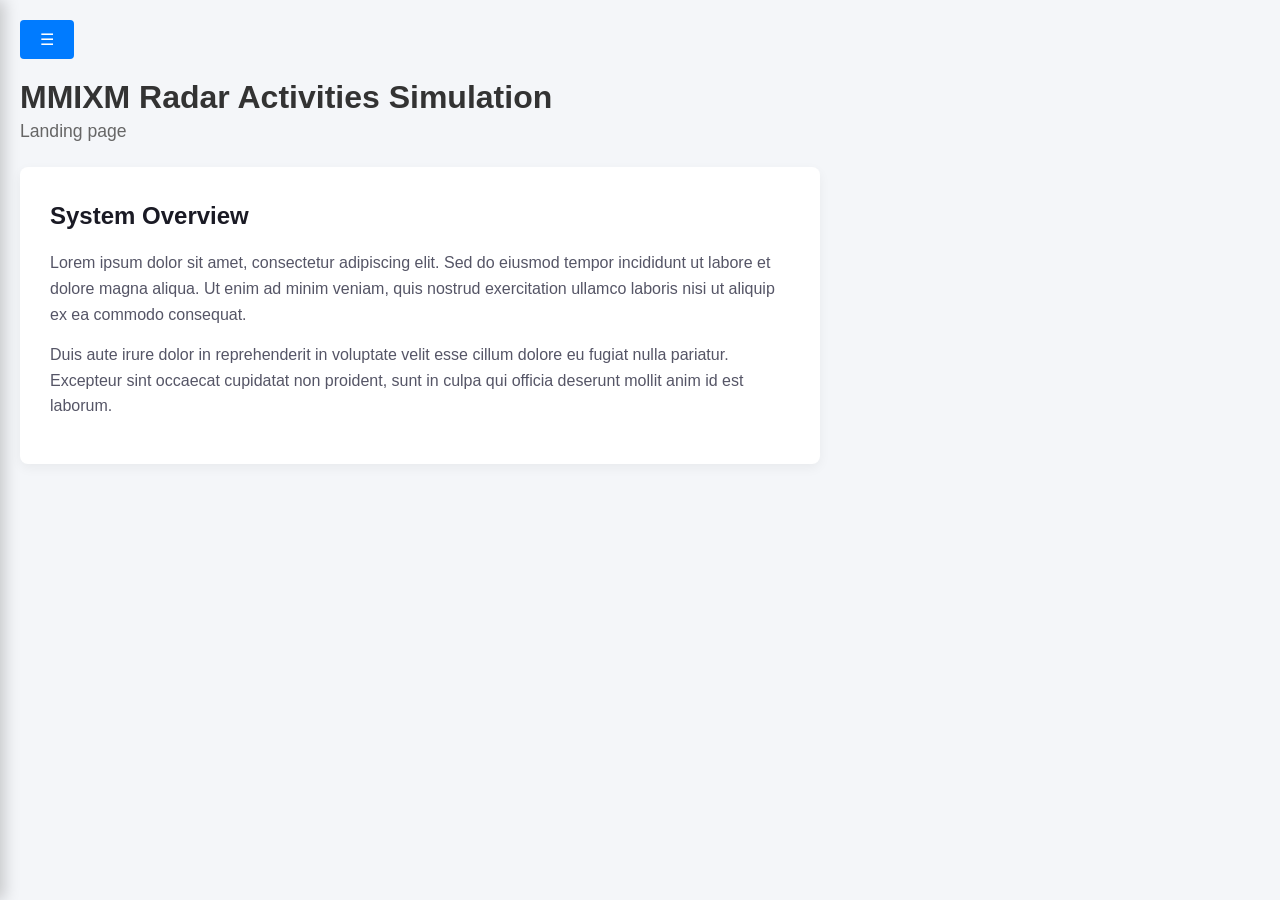
==== templates/index.html @ da2c77c7 "Add files via upload" ====
<!-- templates/index.html -->
<!DOCTYPE html>
<html lang="en">
<head>
    <meta charset="UTF-8">
    <meta name="viewport" content="width=device-width, initial-scale=1.0">
    <title>MMIXM Simulation Dashboard</title>
    <link rel="stylesheet" href="/static/Css/styles.css">
</head>
<body>
    <button id="open-btn" class="toggle-btn">☰</button>

    <div id="sidebar-overlay" class="overlay"></div>

    <aside id="sidebar" class="sidebar">
        <div class="sidebar-header">
            <h3>Navigation</h3>
            <button id="close-btn" class="close-btn">&times;</button>
        </div>
        <nav class="sidebar-links">
            <a href="/">Homepage</a>
            <a href="#">Dashboard</a>
            <a href="/map">Worldmap</a>
            <a href="/create">Manual Input</a>
        </nav>
    </aside>

    <main class="main-content">
        <h1>MMIXM Radar Activities Simulation</h1>
        <p class="subtitle">Landing page</p>
        
        <div class="content-card">
            <h2>System Overview</h2>
            <p>Lorem ipsum dolor sit amet, consectetur adipiscing elit. Sed do eiusmod tempor incididunt ut labore et dolore magna aliqua. Ut enim ad minim veniam, quis nostrud exercitation ullamco laboris nisi ut aliquip ex ea commodo consequat.</p>
            <p>Duis aute irure dolor in reprehenderit in voluptate velit esse cillum dolore eu fugiat nulla pariatur. Excepteur sint occaecat cupidatat non proident, sunt in culpa qui officia deserunt mollit anim id est laborum.</p>
        </div>
    </main>

    <script src="/static/temp.js"></script>
</body>
</html>
---- static/Css/styles.css ----
* {
    margin: 0;
    padding: 0;
    box-sizing: border-box;
    font-family: 'Segoe UI', Tahoma, Geneva, Verdana, sans-serif;
}

/* Content Card layout rules for homepage view blocks */
.content-card {
    background-color: #ffffff;
    padding: 30px;
    border-radius: 8px;
    margin-top: 25px;
    box-shadow: 0 4px 12px rgba(0, 0, 0, 0.05);
    max-width: 800px;
    line-height: 1.6;
}

.content-card h2 {
    margin-bottom: 15px;
    color: #1a1a24;
}

.content-card p {
    margin-bottom: 15px;
    color: #555566;
}

.subtitle {
    color: #666;
    margin-top: 5px;
    font-size: 1.1rem;
}

body {
    background-color: #f4f6f9;
    color: #333;
    padding: 20px;
}

/* Trigger Button Styling */
.toggle-btn {
    padding: 10px 20px;
    font-size: 16px;
    background-color: #007bff;
    color: white;
    border: none;
    border-radius: 4px;
    cursor: pointer;
    transition: background 0.2s;
}

.toggle-btn:hover {
    background-color: #0056b3;
}

/* Sidebar Styling Drawer hidden off-screen left by default */
.sidebar {
    position: fixed;
    top: 0;
    left: 0;
    width: 280px;
    height: 100vh;
    background-color: #1a1a24;
    color: white;
    z-index: 1000;
    transform: translateX(-100%);
    transition: transform 0.3s ease-in-out;
    box-shadow: 4px 0 15px rgba(0, 0, 0, 0.2);
    display: flex;
    flex-direction: column;
}

/* Modifier Class active state to reveal sidebar */
.sidebar.active {
    transform: translateX(0);
}

/* Sidebar Components */
.sidebar-header {
    padding: 20px;
    display: flex;
    justify-content: space-between;
    align-items: center;
    border-bottom: 1px solid #2d2d3f;
}

.close-btn {
    background: none;
    border: none;
    color: #fff;
    font-size: 28px;
    cursor: pointer;
    line-height: 1;
}

.sidebar-links {
    display: flex;
    flex-direction: column;
    padding: 20px 0;
}

.sidebar-links a {
    padding: 15px 20px;
    color: #cbd5e1;
    text-decoration: none;
    font-size: 16px;
    transition: all 0.2s;
}

.sidebar-links a:hover {
    background-color: #2d2d3f;
    color: #fff;
    padding-left: 25px; /* Slight push animation */
}

/* Backdrop Overlay styling */
.overlay {
    position: fixed;
    top: 0;
    left: 0;
    width: 100vw;
    height: 100vh;
    background-color: rgba(0, 0, 0, 0.5);
    z-index: 999;
    opacity: 0;
    pointer-events: none;
    transition: opacity 0.3s ease-in-out;
}

.overlay.active {
    opacity: 1;
    pointer-events: auto;
}

/* Main Content Area adjustments */
.main-content {
    margin-top: 20px;
    width: 100%;
}

.map-container {
    position: relative;
    width: 100%;
    height: 600px; 
    border-radius: 8px;
    overflow: hidden;
    box-shadow: 0 4px 12px rgba(0, 0, 0, 0.1);
}

.map-container .folium-map,
.map-container > div {
    width: 100% !important;
    height: 100% !important;
    position: relative !important;
}

/* Container Box Frame footprint */
.map-container {
    width: 100%;
    height: 600px;
    border-radius: 8px;
    overflow: hidden;
    box-shadow: 0 4px 12px rgba(0, 0, 0, 0.1);
    background-color: #e5e5e5;
}

.map-frame {
    width: 100%;
    height: 100%;
    border: none;
    display: block;
}

#xml-content {
    white-space: pre;       
    overflow-x: auto;       
    display: block;         
    max-width: 100%;
    background-color: #eee;
    padding: 10px;
    border: 1px solid #ccc;
    font-family: monospace;
}
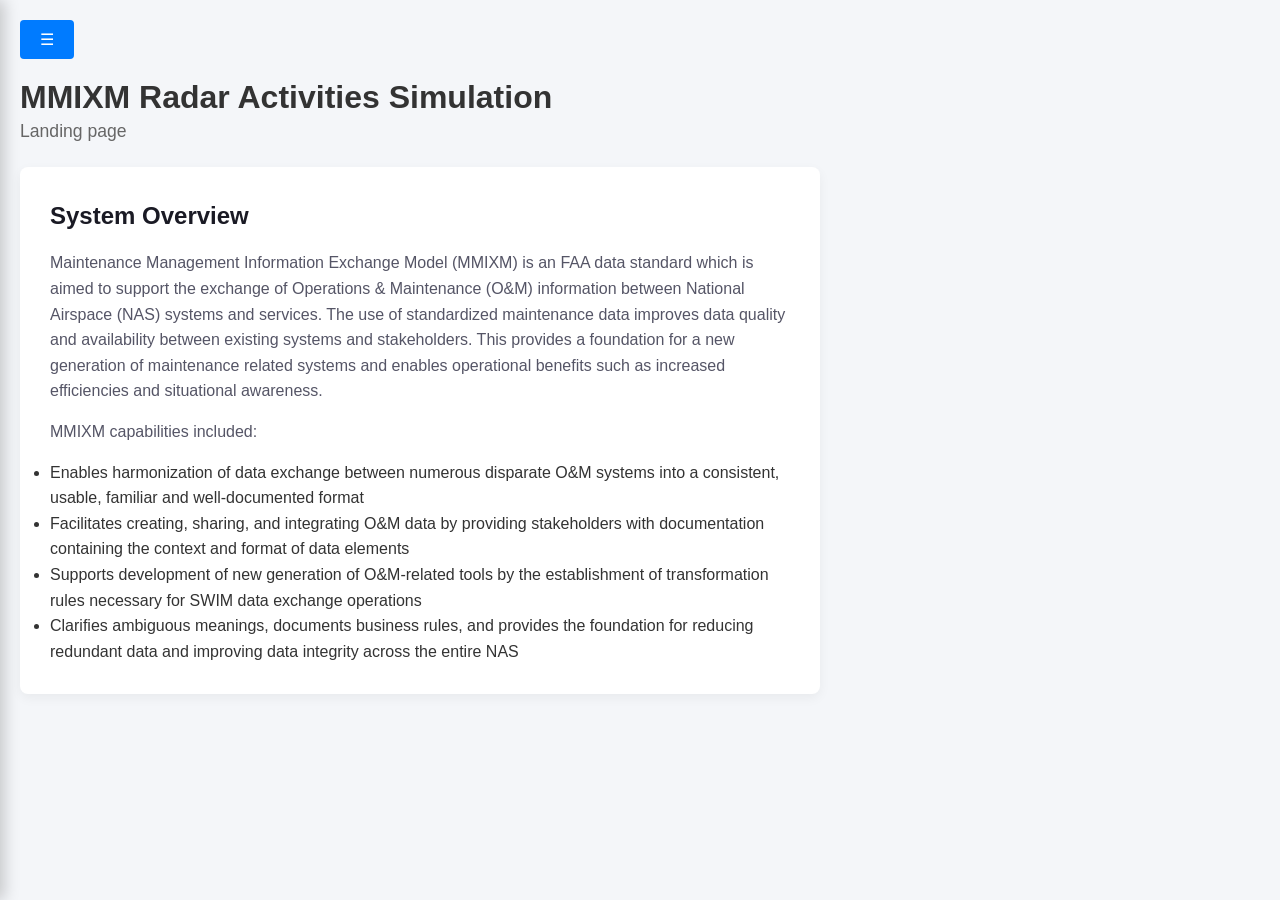
==== commit d8b2eec6: "Created the manual input to output xml file in MMIXM format. Changed MIXXM_3 to MIXXM.  Created an f" ====
--- a/templates/index.html
+++ b/templates/index.html
@@ -31,8 +31,14 @@
         
         <div class="content-card">
             <h2>System Overview</h2>
-            <p>Lorem ipsum dolor sit amet, consectetur adipiscing elit. Sed do eiusmod tempor incididunt ut labore et dolore magna aliqua. Ut enim ad minim veniam, quis nostrud exercitation ullamco laboris nisi ut aliquip ex ea commodo consequat.</p>
-            <p>Duis aute irure dolor in reprehenderit in voluptate velit esse cillum dolore eu fugiat nulla pariatur. Excepteur sint occaecat cupidatat non proident, sunt in culpa qui officia deserunt mollit anim id est laborum.</p>
+            <p>Maintenance Management Information Exchange Model (MMIXM) is an FAA data standard which is aimed to support the exchange of Operations & Maintenance (O&M) information between National Airspace (NAS) systems and services. The use of standardized maintenance data improves data quality and availability between existing systems and stakeholders. This provides a foundation for a new generation of maintenance related systems and enables operational benefits such as increased efficiencies and situational awareness.</p>
+            <p>MMIXM capabilities included:</p>
+            <ul>
+                <li>Enables harmonization of data exchange between numerous disparate O&M systems into a consistent, usable, familiar and well-documented format</li>
+                <li>Facilitates creating, sharing, and integrating O&M data by providing stakeholders with documentation containing the context and format of data elements</li>
+                <li>Supports development of new generation of O&M-related tools by the establishment of transformation rules necessary for SWIM data exchange operations</li>
+                <li>Clarifies ambiguous meanings, documents business rules, and provides the foundation for reducing redundant data and improving data integrity across the entire NAS</li>
+            </ul>
         </div>
     </main>
 
--- a/static/Css/styles.css
+++ b/static/Css/styles.css
@@ -181,4 +181,51 @@
     padding: 10px;
     border: 1px solid #ccc;
     font-family: monospace;
+}
+
+/* Add relative positioning to the container */
+.form-group {
+  display: flex;
+  align-items: center;
+  margin-bottom: 15px;
+  position: relative; /* Anchor point for the absolute dropdown */
+}
+
+.form-group label {
+  width: 150px; 
+  text-align: right;
+  margin-right: 10px;
+}
+
+.form-group input {
+  flex: 1;             
+  max-width: 200px;    
+}
+
+#iata-list {
+  position: absolute;
+  top: 100%;          
+  left: 160px;        
+  width: 200px;       
+  max-height: 200px;
+  overflow-y: auto;
+  margin: 0;
+  padding: 0;
+  list-style: none;
+  background-color: #ffffff;
+  border: 1px solid #ccc;
+  border-radius: 4px;
+  box-shadow: 0 4px 6px rgba(0, 0, 0, 0.1);
+  z-index: 1000;      
+}
+
+#iata-list li {
+  padding: 8px 12px;
+  font-size: 14px;
+  color: #333333;
+  cursor: pointer;
+}
+
+#iata-list li:hover {
+  background-color: #f0f0f0;
 }
